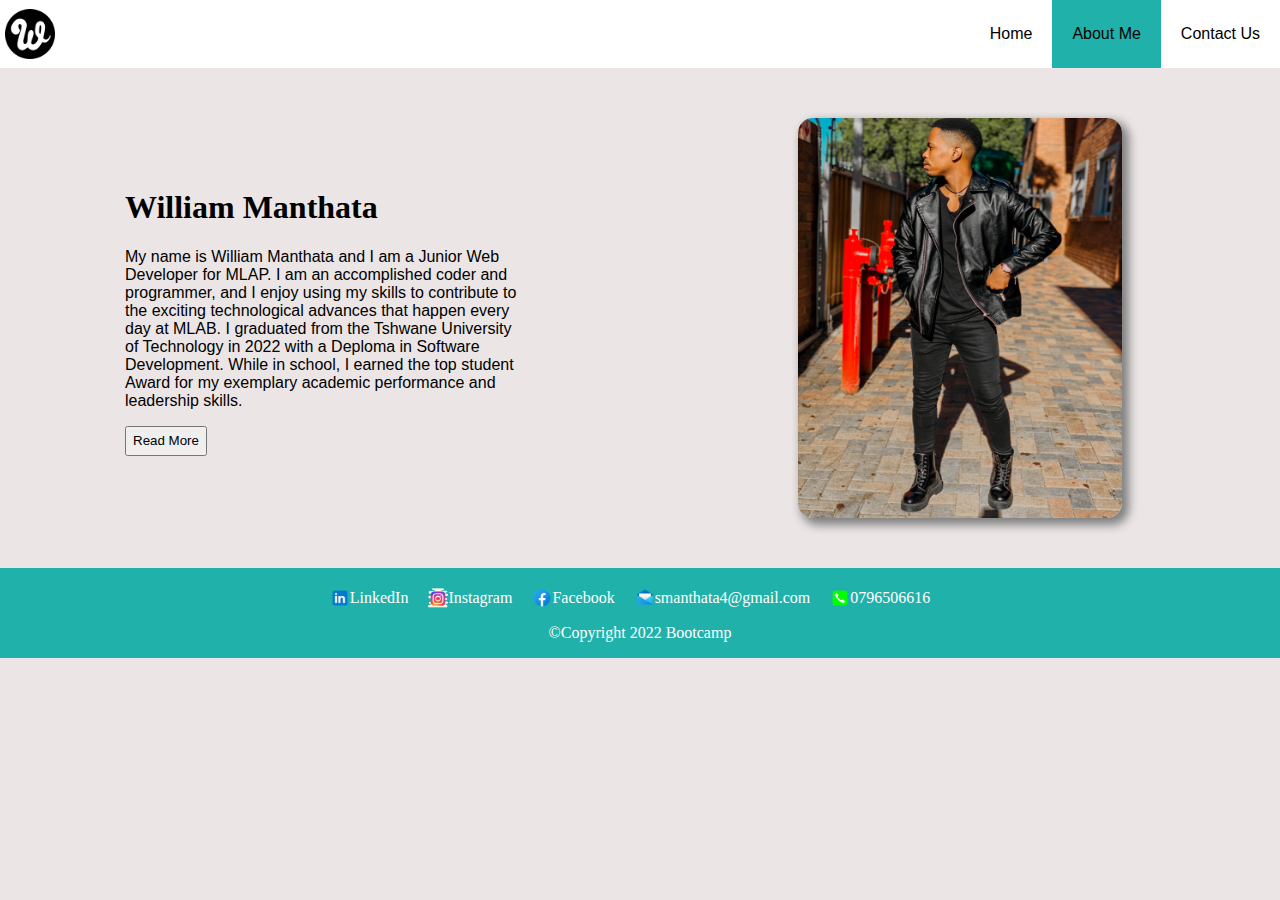
==== assets/pages/about_us_asset.html @ 82765fc5 "first commit" ====
<!DOCTYPE html>
<html lang="en">
  <head>
    <title>Portfolio</title>
    <meta charset="UTF-8" />
    <meta name="author" content="William Shobane Manthata" />
    <meta name="description" content="Bootcamp code project" />
    <meta name="keywords" content="html" />
    <meta name="view-port" content="width=device-width, initial-scale=0.1" />
    <!--Styling the structure of the page here(head tag) rather from the elemement to keep the code clear -->
    <style>
      body {
        background-color: #ebe5e5;
        margin: 0px;
        padding: 0px;
      }

      /*Styling the hearder*/

      header nav {
        overflow: hidden;
        display: flex;
        align-items: center;
        background-color: white;
        width: 100%;
      }
      /*styling the navigation links*/
      nav .img_icon {
        margin-right: 20px;
        margin-left: 5px;
        margin-top: 5px;
        margin-bottom: 2px;
      }
      nav .nav_links {
        display: flex;
        justify-content: end;
        width: 100%;
      }
      nav .nav_links a{
        text-decoration: none;
        font-family: Arial, Helvetica, sans-serif;
        color: black;
        padding: 25px 20px;
      }
      nav .nav_links a.Second-child {
        background-color: lightseagreen;
        text-decoration: none;
        font-family: Arial, Helvetica, sans-serif;
        color: black;
        padding: 25px 20px;
      }
      nav .nav_links a:hover {
        background-color: gray;
      }
      nav .nav_links a:active {
        background-color: lightseagreen;
      }

      /*styling the Main*/

      /*the article block*/
      article{
        width: 100%;
        display: flex;
        align-items: center;
      }
      article section{
        display: flex; 
        justify-content: center; 
        width: 50%; 
        height: 300px;
      }
      article section .bio_{
        margin-left: 10px;
      }
      article section .bio_ h1{
        font-family: Georgia, 'Times New Roman', Times, serif; 
        font-size: xx-large;
      }
      article section .bio_ p{
        width: 400px; 
        font-family: Arial, Helvetica, sans-serif;
      }
      article section .bio_ button{
        height: 30px; border-radius: px;
      }
      article aside{
        display: flex; 
        justify-content: center; 
        width: 50%;
      }
      article aside img{
        margin: 50px 0px 50px; 
        border-radius: 15px; 
        box-shadow: 5px 5px 10px 2px gray;
      }
      /*styling the footer*/
      footer{ 
        background-color: lightseagreen;
      }
      /*styling the contacts info*/
      .contacts_info{
        display: flex; 
        align-items: center;
        justify-content: center;
        padding-top: 20px;
      }
      .contacts_info a{
        display: flex;
        text-decoration: none;
        color: white;
        align-items: center;
        margin-right: 20px;
      }
      .contacts_info .icon_contact{
        display: flex;
        align-items: center;
        margin-right: 20px;
      }
      .contacts_info .icon_contact span{
        color: white;
      }
      /*styling the copyright block*/
      .copyright{
        width: 100%; 
        display: flex;
        justify-content: center; 
        color: white;
      }
    </style>
    
  </head>

  <body>
    <header>
      <nav>
        <!--The top hearder navigation bar: images along with links-->
        <div class="img_icon">
          <img src="../icons/web.png" alt="web icon" width="50px" height="50" />
        </div>
        <div class="nav_links">
          <a href="../../Index.html">Home</a>
          <a class="Second-child" href="./about_us_asset.html">About Me</a>
          <a href="./contact_us_asset.html">Contact Us</a>
        </div>
      </nav>
    </header>
    <main>
      <article id="#about me">
        <!--Section about bio-->
        <section>
            <div class="bio_">
                <h1>William Manthata</h1>
                <p>
                    My name is William Manthata and I am a Junior Web Developer for MLAP. 
                    I am an accomplished coder and programmer, 
                    and I enjoy using my skills to contribute to the exciting technological advances that happen every day at MLAB. 
                    I graduated from the Tshwane University of Technology in 2022 with a Deploma in Software Development. 
                    While in school, I earned the top student Award for my exemplary academic performance and leadership skills.</p>
                <button type="button" name="readmore">Read More</button> 
            </div>
          </div>
        </section>
        <!--Imagine that relates to bio hence aside element used-->
        <aside>
          <img src="../images/profile.jpg" alt="profile picture" width="324px" height="400px" > 
        </aside>
      </article>
    </main>
    <footer>
      <!--Section about the contact details and media links-->
      <div class="contacts_info">
        <a href="https://www.linkedin.com/in/shobane-manthata-80937521a/">
          <img src="../icons/icons8-linkedin-240.png" alt="linkedIn image" width="20px"><span>LinkedIn</span>
        </a>
        <a href="https://www.instagram.com/will_manthata/">
          <img src="../icons/icons8-instagram-512.png" alt="instagram image" width="20px"><span>Instagram</span>
        </a>
        <a href="https://web.facebook.com/will.manthata/">
          <img src="../icons/icons8-facebook-240.png" alt="facebook image" width="20px"><span>Facebook</span>
        </a>
        <div class="icon_contact">
          <img src="../icons/icons8-email-open-96.png" alt="email image" width="20px"><span>smanthata4@gmail.com</span> 
        </div>
        <div class="icon_contact">
          <img src="../icons/icons8-phone-480.png" alt="email image" width="20px"><span>0796506616</span>
        </div>
      </div>
      <!--Along with the copyright here-->
      <div class="copyright">
        <p>&copy;Copyright 2022 Bootcamp</p>
      </div>
    </footer>
  </body>
</html>
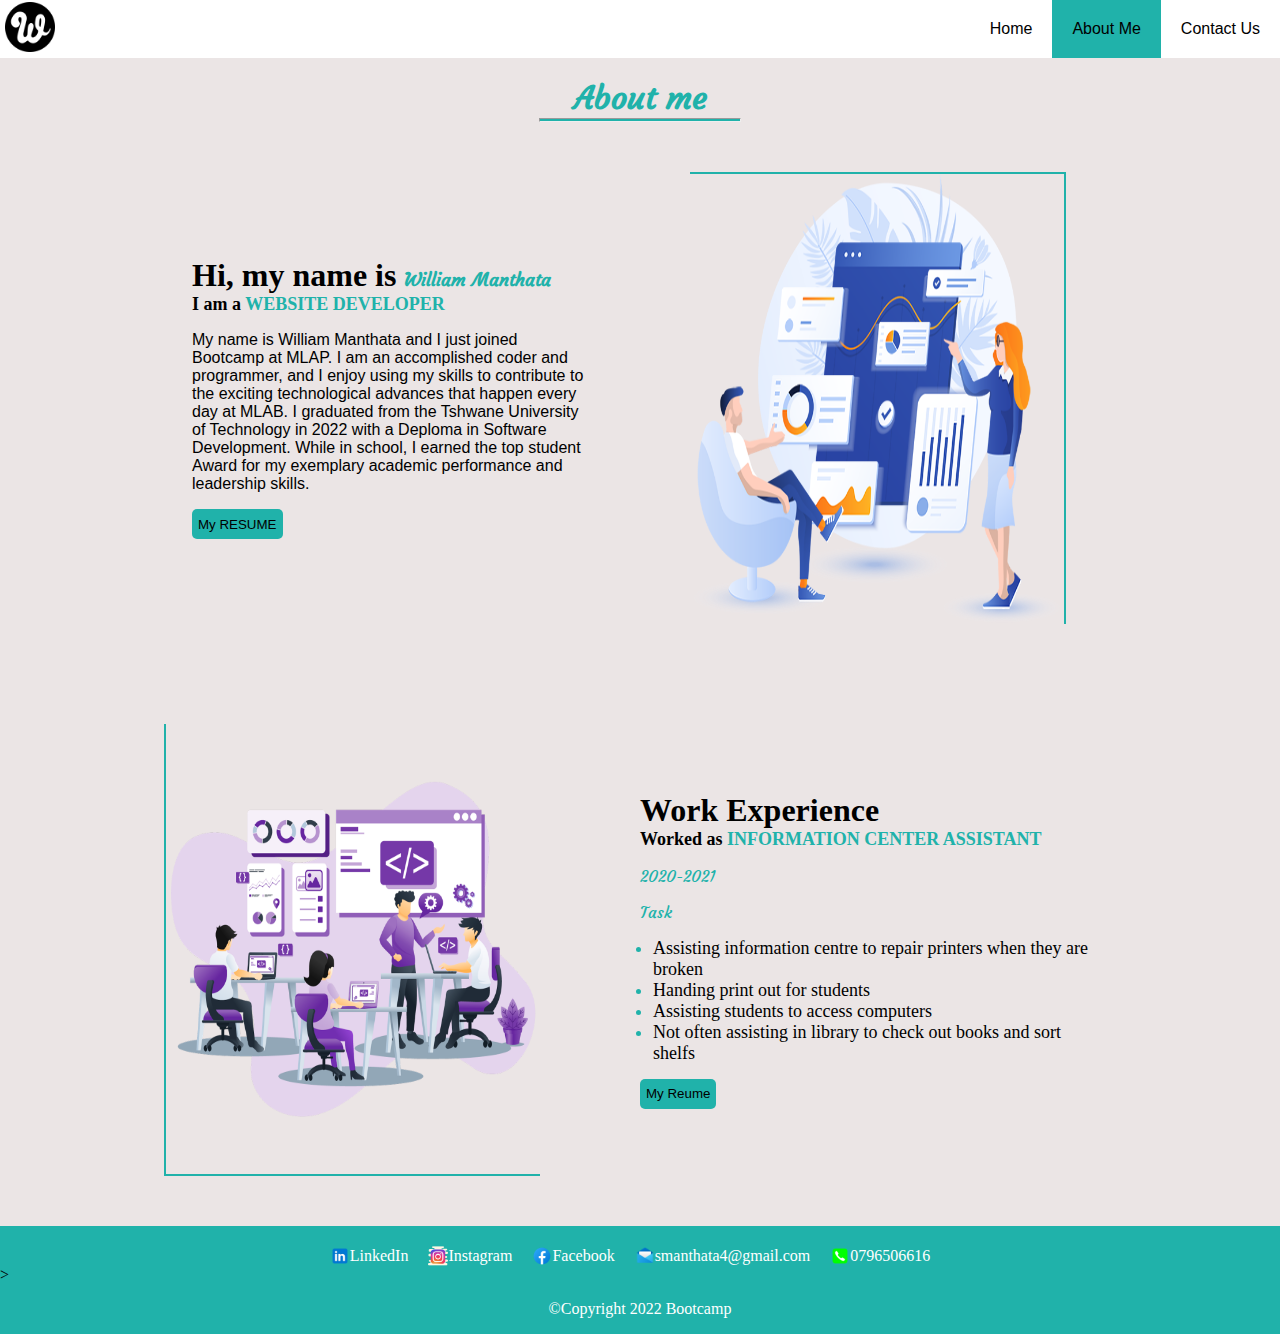
==== commit d21a3c51: "first commit" ====
--- a/assets/pages/about_us_asset.html
+++ b/assets/pages/about_us_asset.html
@@ -8,188 +8,158 @@
     <meta name="keywords" content="html" />
     <meta name="view-port" content="width=device-width, initial-scale=0.1" />
     <!--Styling the structure of the page here(head tag) rather from the elemement to keep the code clear -->
-    <style>
-      body {
-        background-color: #ebe5e5;
-        margin: 0px;
-        padding: 0px;
-      }
-
-      /*Styling the hearder*/
-
-      header nav {
-        overflow: hidden;
-        display: flex;
-        align-items: center;
-        background-color: white;
-        width: 100%;
-      }
-      /*styling the navigation links*/
-      nav .img_icon {
-        margin-right: 20px;
-        margin-left: 5px;
-        margin-top: 5px;
-        margin-bottom: 2px;
-      }
-      nav .nav_links {
-        display: flex;
-        justify-content: end;
-        width: 100%;
-      }
-      nav .nav_links a{
-        text-decoration: none;
-        font-family: Arial, Helvetica, sans-serif;
-        color: black;
-        padding: 25px 20px;
-      }
-      nav .nav_links a.Second-child {
-        background-color: lightseagreen;
-        text-decoration: none;
-        font-family: Arial, Helvetica, sans-serif;
-        color: black;
-        padding: 25px 20px;
-      }
-      nav .nav_links a:hover {
-        background-color: gray;
-      }
-      nav .nav_links a:active {
-        background-color: lightseagreen;
-      }
-
-      /*styling the Main*/
-
-      /*the article block*/
-      article{
-        width: 100%;
-        display: flex;
-        align-items: center;
-      }
-      article section{
-        display: flex; 
-        justify-content: center; 
-        width: 50%; 
-        height: 300px;
-      }
-      article section .bio_{
-        margin-left: 10px;
-      }
-      article section .bio_ h1{
-        font-family: Georgia, 'Times New Roman', Times, serif; 
-        font-size: xx-large;
-      }
-      article section .bio_ p{
-        width: 400px; 
-        font-family: Arial, Helvetica, sans-serif;
-      }
-      article section .bio_ button{
-        height: 30px; border-radius: px;
-      }
-      article aside{
-        display: flex; 
-        justify-content: center; 
-        width: 50%;
-      }
-      article aside img{
-        margin: 50px 0px 50px; 
-        border-radius: 15px; 
-        box-shadow: 5px 5px 10px 2px gray;
-      }
-      /*styling the footer*/
-      footer{ 
-        background-color: lightseagreen;
-      }
-      /*styling the contacts info*/
-      .contacts_info{
-        display: flex; 
-        align-items: center;
-        justify-content: center;
-        padding-top: 20px;
-      }
-      .contacts_info a{
-        display: flex;
-        text-decoration: none;
-        color: white;
-        align-items: center;
-        margin-right: 20px;
-      }
-      .contacts_info .icon_contact{
-        display: flex;
-        align-items: center;
-        margin-right: 20px;
-      }
-      .contacts_info .icon_contact span{
-        color: white;
-      }
-      /*styling the copyright block*/
-      .copyright{
-        width: 100%; 
-        display: flex;
-        justify-content: center; 
-        color: white;
-      }
-    </style>
-    
+    <link rel="stylesheet" href="../css/about.stylesheet.css"> 
   </head>
 
   <body>
+    
+    <!--Header section-->
     <header>
-      <nav>
-        <!--The top hearder navigation bar: images along with links-->
-        <div class="img_icon">
-          <img src="../icons/web.png" alt="web icon" width="50px" height="50" />
-        </div>
-        <div class="nav_links">
-          <a href="../../Index.html">Home</a>
-          <a class="Second-child" href="./about_us_asset.html">About Me</a>
-          <a href="./contact_us_asset.html">Contact Us</a>
-        </div>
-      </nav>
+      <table>
+        <tr>
+          <!--Table data contains imagin icon-->
+          <td>
+            <div id="logo_icon" >
+              <img src="../icons/web.png" alt="web icon" width="50px" height="50" />
+            </div>
+            
+          </td>
+          <!--Table data contains nav links-->
+          <td>
+            <nav>
+              <a href="../../Index.html">Home</a>
+              <a href="about_us_asset.html" id="second-child">About Me</a>
+              <a href="contact_us_asset.html">Contact Us</a>
+            </nav>
+          </td>
+        </tr>
+      </table>
     </header>
+
     <main>
-      <article id="#about me">
-        <!--Section about bio-->
+      <table>
         <section>
-            <div class="bio_">
-                <h1>William Manthata</h1>
-                <p>
-                    My name is William Manthata and I am a Junior Web Developer for MLAP. 
-                    I am an accomplished coder and programmer, 
-                    and I enjoy using my skills to contribute to the exciting technological advances that happen every day at MLAB. 
-                    I graduated from the Tshwane University of Technology in 2022 with a Deploma in Software Development. 
-                    While in school, I earned the top student Award for my exemplary academic performance and leadership skills.</p>
-                <button type="button" name="readmore">Read More</button> 
-            </div>
-          </div>
+          <!--Table row contains top header: "about me"-->
+          <tr>
+            <td colspan="2">
+              <div id="top_row">
+                <div id="heading">
+                  <h1>About me</h1>
+                  <hr width="200px" size="4px">
+                </div>
+              </div>
+            </td>
+          </tr>
         </section>
-        <!--Imagine that relates to bio hence aside element used-->
-        <aside>
-          <img src="../images/profile.jpg" alt="profile picture" width="324px" height="400px" > 
-        </aside>
-      </article>
+        
+        <!--article: Table row contains bio and imagine-->
+        <article>
+
+          <!--first table row containing bio-->
+          <tr>
+            <!--Table data contains bio section-->
+            <td width="50%">
+              <section>
+                <!--The align attribute is deprecate,
+                flex boxes was my solution to align content to the center of the table data-->
+                <div id="table_data_left">
+                  <div class="bio">
+                    <h1>Hi, my name is <span>William Manthata</span></h1>
+                    <h2>I am a <SPan>WEBSITE DEVELOPER</SPan></h2>
+                    <p>
+                        My name is William Manthata and I just joined Bootcamp at MLAP. I am an accomplished coder and programmer, 
+                        and I enjoy using my skills to contribute to the exciting technological advances that happen every day at MLAB. 
+                        I graduated from the Tshwane University of Technology in 2022 with a Deploma in Software Development. 
+                        While in school, I earned the top student Award for my exemplary academic performance and leadership skills.
+                    </p>
+                    <a href="#myresume"><button type="button" name="readmore">My RESUME</button></a> 
+                </div>
+              </section>   
+            </td>
+            
+            <!--Table data contains aside with imagine-->
+            <td>
+              <aside>
+                <div id="aside_image_right">
+                  <img src="../images/flat design1.png" alt="profile picture" width="374px" height="450px" > 
+                </div>
+              </aside>
+            </td> 
+          </tr>
+
+          <!--Second table row contains bio-->
+          <tr>
+            <!--Table data contains aside with imagine-->
+            <td>
+              <aside>
+                <div id="aside_image_left">
+                  <img src="../images/flat desing2.png" alt="profile picture" width="374px" height="450px" > 
+                </div>
+              </aside> 
+            </td>
+            <!--Table data contains bio section-->
+            <td width="50%">
+              <section>  
+                <!--The align attribute is deprecate,
+                flex boxes was my solution to align content to the center of the table data-->
+                <div class="table_data">
+                  <div class="bio">
+                    <h1>Work Experience</h1>
+                    <h2>Worked as <SPan>INFORMATION CENTER ASSISTANT</SPan></h2>
+                    <P><span class="small_text">2020-2021</span></P>
+                    <P><span class="small_text">Task</span></P>
+                    <ul>
+                      <li><span>Assisting information centre to repair printers when they are broken</span></li>
+                      <li><span>Handing print out for students</span></li>
+                      <li><span>Assisting students to access computers</span></li>
+                      <li><span>Not often assisting in library to check out books and sort shelfs</span></li>
+                    </ul>
+                    <button type="button" name="readmore">My Reume</button> 
+                  </div>
+                </div> 
+              </section>
+            </td>
+          </tr>
+        </article>
+      </table>
     </main>
+    
+    <!--Footer section-->
     <footer>
-      <!--Section about the contact details and media links-->
-      <div class="contacts_info">
-        <a href="https://www.linkedin.com/in/shobane-manthata-80937521a/">
-          <img src="../icons/icons8-linkedin-240.png" alt="linkedIn image" width="20px"><span>LinkedIn</span>
-        </a>
-        <a href="https://www.instagram.com/will_manthata/">
-          <img src="../icons/icons8-instagram-512.png" alt="instagram image" width="20px"><span>Instagram</span>
-        </a>
-        <a href="https://web.facebook.com/will.manthata/">
-          <img src="../icons/icons8-facebook-240.png" alt="facebook image" width="20px"><span>Facebook</span>
-        </a>
-        <div class="icon_contact">
-          <img src="../icons/icons8-email-open-96.png" alt="email image" width="20px"><span>smanthata4@gmail.com</span> 
-        </div>
-        <div class="icon_contact">
-          <img src="../icons/icons8-phone-480.png" alt="email image" width="20px"><span>0796506616</span>
-        </div>
-      </div>
-      <!--Along with the copyright here-->
-      <div class="copyright">
-        <p>&copy;Copyright 2022 Bootcamp</p>
-      </div>
-    </footer>
+      <table>
+        <section>
+          <!--Table row contains contact details and media links-->
+          <tr>
+            <td colspan="2">
+              <div class="contacts_info">
+                <a href="https://www.linkedin.com/in/shobane-manthata-80937521a/" target="blank">
+                  <img src="../icons/icons8-linkedin-240.png" alt="linkedIn image" width="20px"><span>LinkedIn</span>
+                </a>
+                <a href="https://www.instagram.com/will_manthata/" target="blank">
+                  <img src="../icons/icons8-instagram-512.png" alt="instagram image" width="20px"><span>Instagram</span>
+                </a>
+                <a href="https://web.facebook.com/will.manthata/" target="blank">
+                  <img src="../icons/icons8-facebook-240.png" alt="facebook image" width="20px"><span>Facebook</span>
+                </a>
+                <div class="icon_contact">
+                  <img src="../icons/icons8-email-open-96.png" alt="email image" width="20px"><span>smanthata4@gmail.com</span> 
+                </div>
+                <div class="icon_contact">
+                  <img src="../icons/icons8-phone-480.png" alt="email image" width="20px"><span>0796506616</span>
+                </div>
+              </div>>  
+            </td>
+          </tr>
+
+          <!--Table row contains copyright-->
+          <tr>
+            <td>
+              <div class="copyright">
+                <p>&copy;Copyright 2022 Bootcamp</p>
+              </div>
+            </td>
+          </tr>
+        </section>
+      </table>
   </body>
 </html>
--- a/assets/css/about.stylesheet.css
+++ b/assets/css/about.stylesheet.css
@@ -0,0 +1,179 @@
+@import url('https://fonts.googleapis.com/css2?family=Courgette&display=swap');
+body {
+  background-color: #ebe5e5;
+  margin: 0px;
+  padding: 0px;
+}
+
+/*The hearder block*/
+
+header table{
+  background-color: white;
+}
+
+/*For every table to eliminate cell spacing*/
+table{
+  border-collapse: collapse;
+  width: 100%;
+}
+/*For every table data to eliminate padding between the content and the border*/
+td{
+  padding: 0px;  
+}
+
+/*navigation section*/
+
+#logo_icon img{
+  margin-left: 5px;  
+}
+nav{
+  display: flex;
+  justify-content: end;
+}
+nav a{
+  text-decoration: none;
+  font-family: Arial, Helvetica, sans-serif;
+  color: black;
+  padding: 20px 20px;
+}
+#second-child{
+  background-color: lightseagreen;
+}
+nav a:hover{
+  background-color: grey;    
+}
+
+/*About us heading*/
+#top_row{
+  display: flex;
+  justify-content: center;
+  margin-top: 20px;
+}
+#heading{
+  text-align: center;
+}
+#heading h1{
+  font-size: xx-large;
+  color: lightseagreen;
+  font-family: 'Courgette', cursive;
+  margin: 0px;
+}
+#heading hr{
+  margin: 0px;
+  background-color: lightseagreen;
+}
+
+/* The article block */
+
+#table_data_left{
+    display: flex;
+    justify-content: end;
+}
+#table_data_right{
+  display: flex;
+  justify-content: start;
+}
+.bio{
+  width: 70%;
+}
+.bio h1{
+  font-family: Georgia, 'Times New Roman', Times, serif; 
+  font-size: xx-large;
+  margin: 0px;
+}
+.bio h1 span{
+  font-size: large;
+  color: lightseagreen;
+  font-family: 'Courgette', cursive;
+}
+.bio h2{
+  font-family: Georgia, 'Times New Roman', Times, serif; 
+  font-size: large;
+  margin: 0px;
+}
+.bio h2 span{
+  font-family: Georgia, 'Times New Roman', Times, serif; 
+  font-size: large;
+  color: lightseagreen;
+}
+.small_text{
+  color: lightseagreen;
+  font-family: 'Courgette', cursive;
+  margin: 0px;
+}
+.bio ul{
+  margin: 0px;
+  padding-left: 13px;
+  color: lightseagreen;
+  font-size: large;
+  margin-bottom: 15px;
+}
+.bio ul span{
+  color: black;
+}
+
+.bio p{
+  width: 400px; 
+  font-family: Arial, Helvetica, sans-serif;
+}
+.bio button{
+  height: 30px; 
+  background-color: lightseagreen;
+  border: none;
+  border-radius: 5px;
+}
+#aside_image_right{
+  display: flex;
+  justify-content: start;
+  padding: 50px;
+}
+#aside_image_left{
+  display: flex;
+  justify-content: end;
+  padding: 50px 100px;
+}
+
+#aside_image_right img{
+  border-top: 2px solid lightseagreen;
+  border-right: 2px solid lightseagreen;
+}
+#aside_image_left img{
+  border-bottom: 2px solid lightseagreen;
+  border-left: 2px solid lightseagreen; 
+} 
+
+/*The footer block*/
+
+footer{ 
+  background-color: lightseagreen;
+}
+/*The contact info block*/
+.contacts_info{
+  display: flex; 
+  align-items: center;
+  justify-content: center;
+  padding-top: 20px;
+}
+.contacts_info a{
+  display: flex;
+  text-decoration: none;
+  color: white;
+  align-items: center;
+  margin-right: 20px;
+}
+.contacts_info .icon_contact{
+  display: flex;
+  align-items: center;
+  margin-right: 20px;
+}
+.contacts_info .icon_contact span{
+  color: white;
+}
+
+/*The copyright block*/
+.copyright{
+  width: 100%; 
+  display: flex;
+  justify-content: center; 
+  color: white;
+}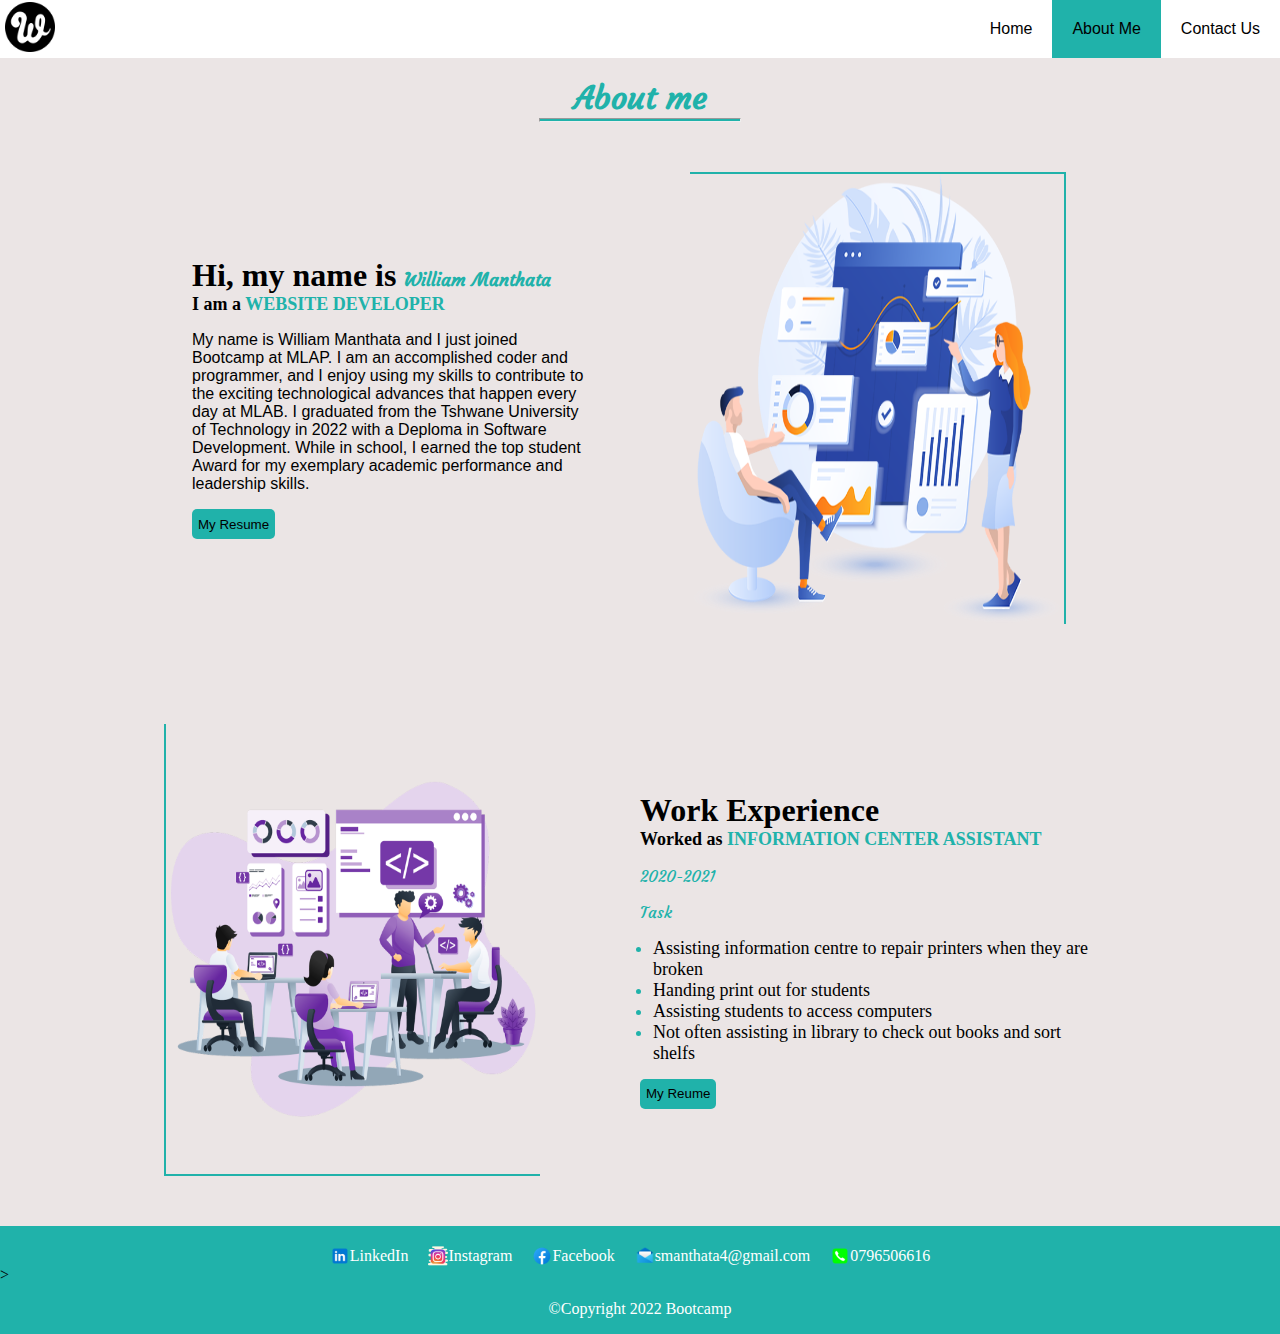
==== commit 6286bcd3: "second commit" ====
--- a/assets/pages/about_us_asset.html
+++ b/assets/pages/about_us_asset.html
@@ -72,7 +72,7 @@
                         I graduated from the Tshwane University of Technology in 2022 with a Deploma in Software Development. 
                         While in school, I earned the top student Award for my exemplary academic performance and leadership skills.
                     </p>
-                    <a href="#myresume"><button type="button" name="readmore">My RESUME</button></a> 
+                    <a href="#myresume"><button type="button" name="readmore">My Resume</button></a> 
                 </div>
               </section>   
             </td>
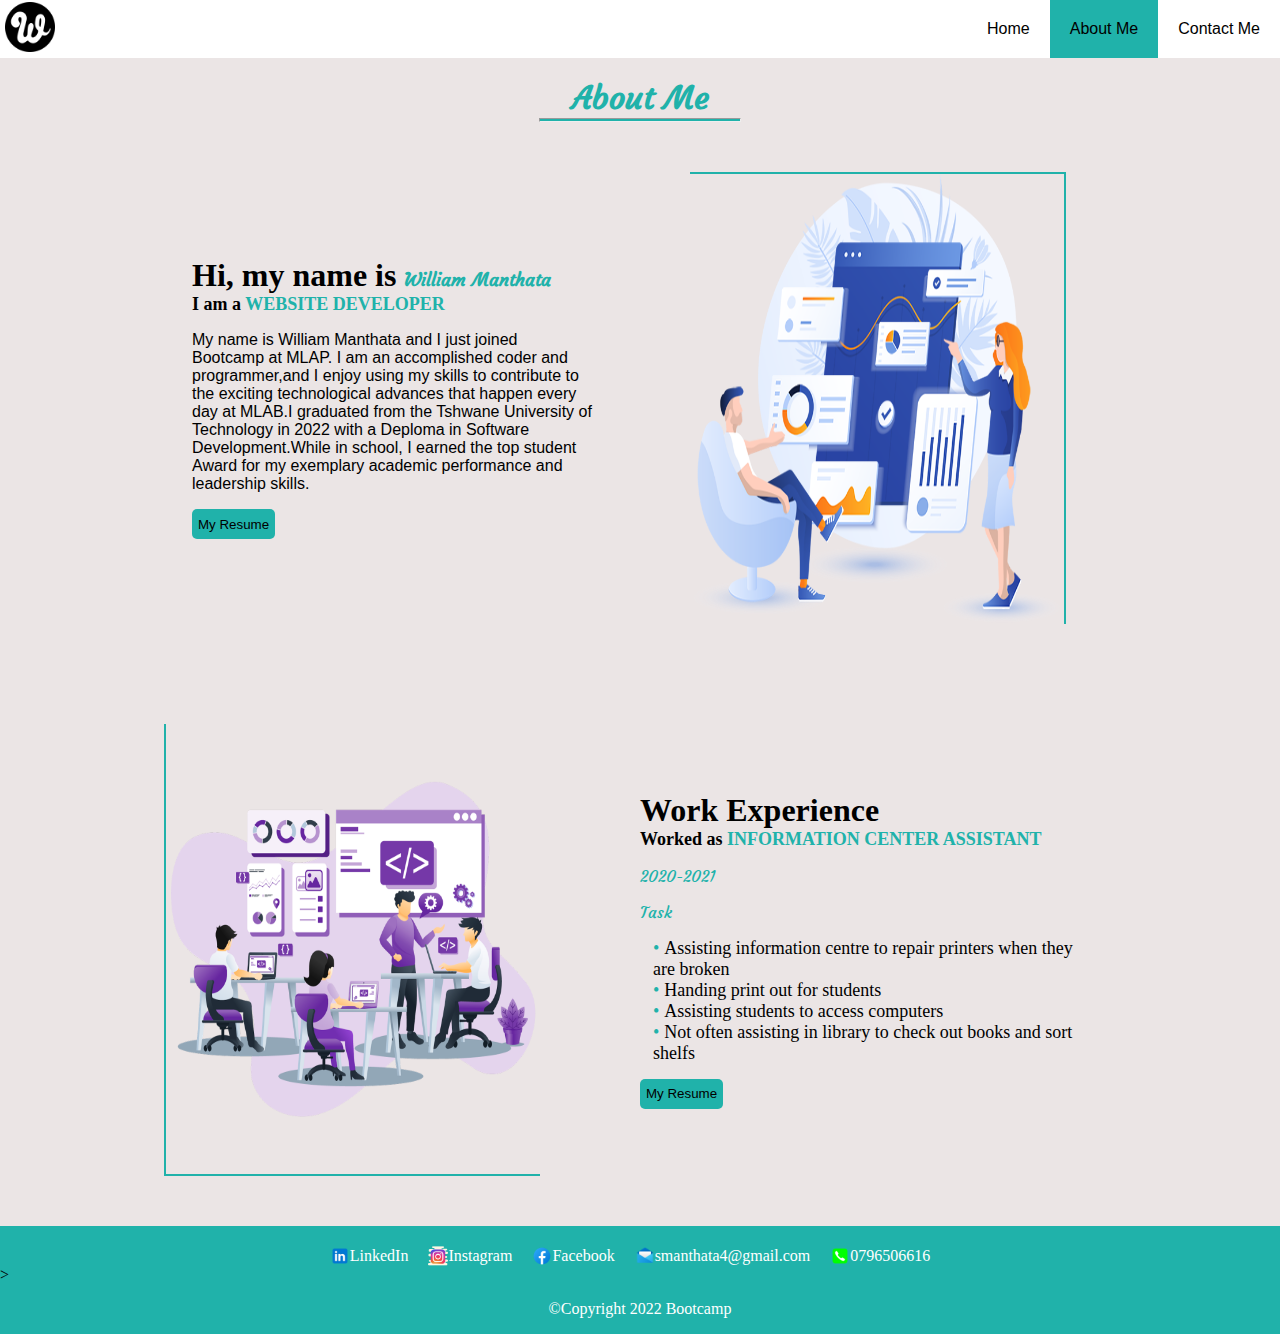
==== commit 8bbf1c0c: "third commit" ====
--- a/assets/pages/about_us_asset.html
+++ b/assets/pages/about_us_asset.html
@@ -1,7 +1,7 @@
 <!DOCTYPE html>
 <html lang="en">
   <head>
-    <title>Portfolio</title>
+    <title>codetribeBootcampWebsite</title>
     <meta charset="UTF-8" />
     <meta name="author" content="William Shobane Manthata" />
     <meta name="description" content="Bootcamp code project" />
@@ -9,6 +9,7 @@
     <meta name="view-port" content="width=device-width, initial-scale=0.1" />
     <!--Styling the structure of the page here(head tag) rather from the elemement to keep the code clear -->
     <link rel="stylesheet" href="../css/about.stylesheet.css"> 
+    <script src="../js/about.script.js"></script>
   </head>
 
   <body>
@@ -20,16 +21,16 @@
           <!--Table data contains imagin icon-->
           <td>
             <div id="logo_icon" >
-              <img src="../icons/web.png" alt="web icon" width="50px" height="50" />
+              <img id="icon_nav" width="50px"/>
             </div>
             
           </td>
           <!--Table data contains nav links-->
           <td>
-            <nav>
-              <a href="../../Index.html">Home</a>
-              <a href="about_us_asset.html" id="second-child">About Me</a>
-              <a href="contact_us_asset.html">Contact Us</a>
+            <nav id="nav_a">
+              <a>
+              <a>
+              <a>
             </nav>
           </td>
         </tr>
@@ -44,7 +45,7 @@
             <td colspan="2">
               <div id="top_row">
                 <div id="heading">
-                  <h1>About me</h1>
+                  <h1 id="top_head"></h1>
                   <hr width="200px" size="4px">
                 </div>
               </div>
@@ -64,15 +65,10 @@
                 flex boxes was my solution to align content to the center of the table data-->
                 <div id="table_data_left">
                   <div class="bio">
-                    <h1>Hi, my name is <span>William Manthata</span></h1>
-                    <h2>I am a <SPan>WEBSITE DEVELOPER</SPan></h2>
-                    <p>
-                        My name is William Manthata and I just joined Bootcamp at MLAP. I am an accomplished coder and programmer, 
-                        and I enjoy using my skills to contribute to the exciting technological advances that happen every day at MLAB. 
-                        I graduated from the Tshwane University of Technology in 2022 with a Deploma in Software Development. 
-                        While in school, I earned the top student Award for my exemplary academic performance and leadership skills.
-                    </p>
-                    <a href="#myresume"><button type="button" name="readmore">My Resume</button></a> 
+                    <h1 id="nameAndSurname"></h1>
+                    <h2 id="title"></h2>
+                    <p  id="bio"></p>
+                    <a href="../pages/myResume.html" target="_blank"><button id="button_title" type="button" name="readmore">My Resume</button></a> 
                 </div>
               </section>   
             </td>
@@ -104,17 +100,13 @@
                 flex boxes was my solution to align content to the center of the table data-->
                 <div class="table_data">
                   <div class="bio">
-                    <h1>Work Experience</h1>
-                    <h2>Worked as <SPan>INFORMATION CENTER ASSISTANT</SPan></h2>
-                    <P><span class="small_text">2020-2021</span></P>
-                    <P><span class="small_text">Task</span></P>
-                    <ul>
-                      <li><span>Assisting information centre to repair printers when they are broken</span></li>
-                      <li><span>Handing print out for students</span></li>
-                      <li><span>Assisting students to access computers</span></li>
-                      <li><span>Not often assisting in library to check out books and sort shelfs</span></li>
+                    <h1 id="exp_head"></h1>
+                    <h2 id="position"></h2>
+                    <P id="date"></P>
+                    <P id="type"></P>
+                    <ul id="ul">
                     </ul>
-                    <button type="button" name="readmore">My Reume</button> 
+                    <a href="../pages/myResume.html" target="_blank"><button id="button_title" type="button" name="readmore">My Resume</button></a> 
                   </div>
                 </div> 
               </section>
@@ -132,20 +124,20 @@
           <tr>
             <td colspan="2">
               <div class="contacts_info">
-                <a href="https://www.linkedin.com/in/shobane-manthata-80937521a/" target="blank">
-                  <img src="../icons/icons8-linkedin-240.png" alt="linkedIn image" width="20px"><span>LinkedIn</span>
+                <a class="a_ref">
+                  <img class="icon" width="20px"><span class="nameSpan"></span>
                 </a>
-                <a href="https://www.instagram.com/will_manthata/" target="blank">
-                  <img src="../icons/icons8-instagram-512.png" alt="instagram image" width="20px"><span>Instagram</span>
+                <a class="a_ref">
+                  <img class="icon" width="20px"><span class="nameSpan"></span>
                 </a>
-                <a href="https://web.facebook.com/will.manthata/" target="blank">
-                  <img src="../icons/icons8-facebook-240.png" alt="facebook image" width="20px"><span>Facebook</span>
+                <a class="a_ref">
+                  <img class="icon" width="20px"><span class="nameSpan"></span>
                 </a>
                 <div class="icon_contact">
-                  <img src="../icons/icons8-email-open-96.png" alt="email image" width="20px"><span>smanthata4@gmail.com</span> 
+                  <img class="icon" width="20px"><span class="nameSpan"></span> 
                 </div>
                 <div class="icon_contact">
-                  <img src="../icons/icons8-phone-480.png" alt="email image" width="20px"><span>0796506616</span>
+                  <img class="icon" width="20px"><span class="nameSpan"></span>
                 </div>
               </div>>  
             </td>
@@ -155,7 +147,7 @@
           <tr>
             <td>
               <div class="copyright">
-                <p>&copy;Copyright 2022 Bootcamp</p>
+                <p id="copyright"></p>
               </div>
             </td>
           </tr>
--- a/assets/css/about.stylesheet.css
+++ b/assets/css/about.stylesheet.css
@@ -22,9 +22,8 @@
 }
 
 /*navigation section*/
-
 #logo_icon img{
-  margin-left: 5px;  
+  margin-left: 5px;
 }
 nav{
   display: flex;
@@ -35,9 +34,6 @@
   font-family: Arial, Helvetica, sans-serif;
   color: black;
   padding: 20px 20px;
-}
-#second-child{
-  background-color: lightseagreen;
 }
 nav a:hover{
   background-color: grey;    
@@ -104,12 +100,14 @@
 .bio ul{
   margin: 0px;
   padding-left: 13px;
-  color: lightseagreen;
   font-size: large;
   margin-bottom: 15px;
+  list-style: none;
 }
-.bio ul span{
-  color: black;
+.bio ul li::before{
+  content: "\2022";
+  color: lightseagreen;
+  margin: 5px 5px 5px 0px;
 }
 
 .bio p{
